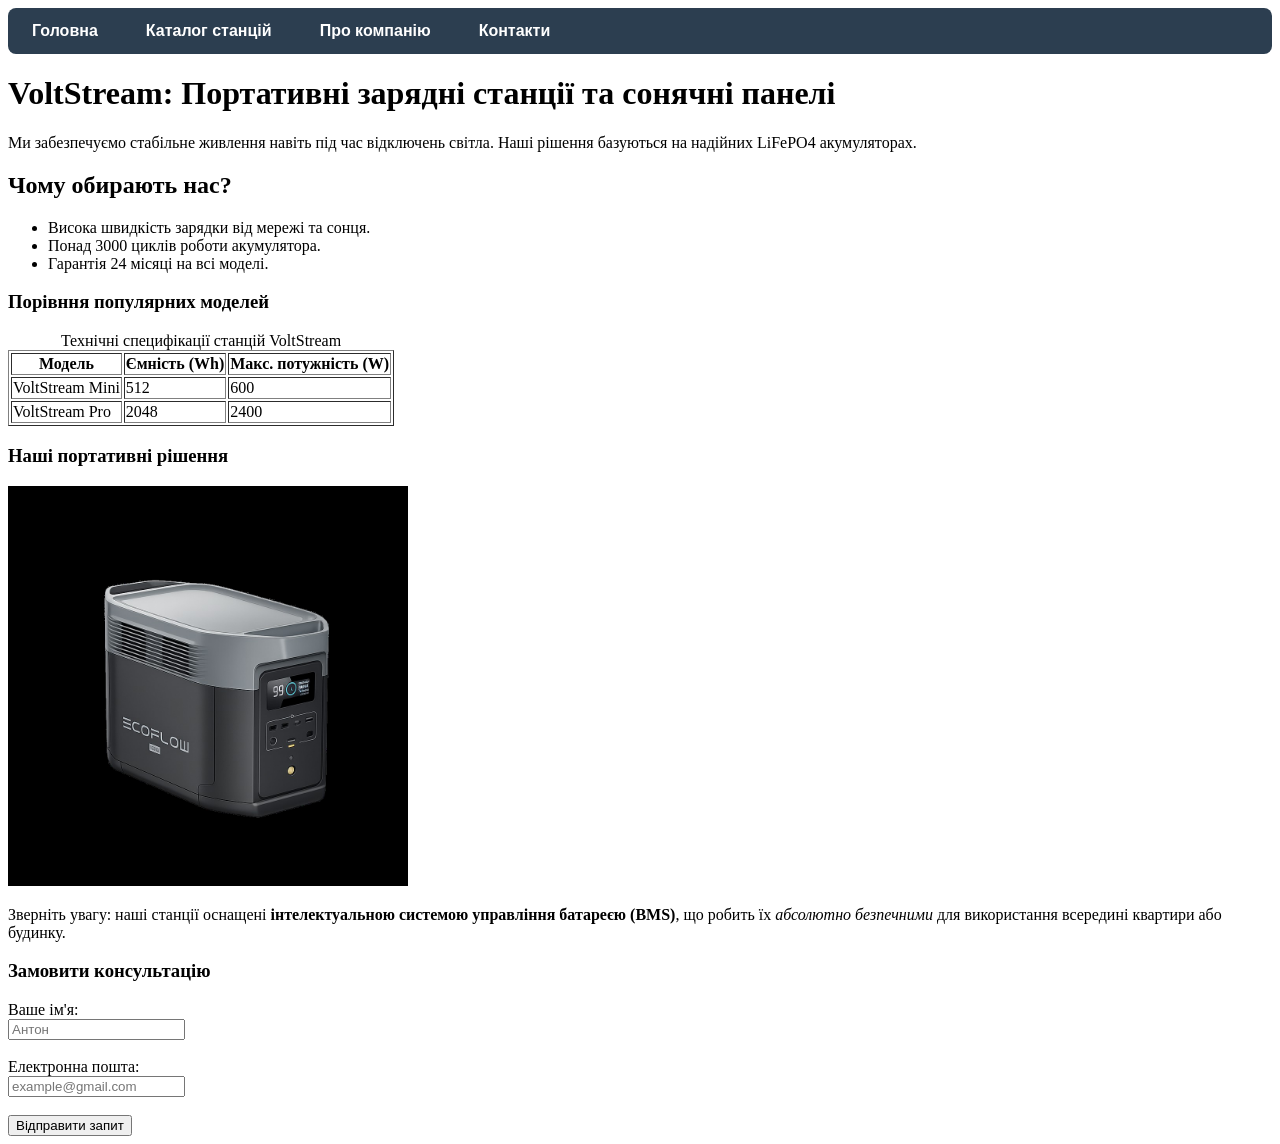
==== index.html @ 3bc47c71 "Add files via upload" ====
<!DOCTYPE html>
<html lang="uk">
<head>
    <link rel="stylesheet" href="style.css">
    <meta charset="UTF-8">
    <title>VoltStream - Енергія твого дому</title>
</head>
<body>
    <ul class="nav-list">
        <li><a href="#" class="nav-link">Головна</a></li>
        <li><a href="#" class="nav-link">Каталог станцій</a></li>
        <li><a href="#" class="nav-link">Про компанію</a></li>
        <li><a href="#" class="nav-link">Контакти</a></li>
    </ul>
    <h1>VoltStream: Портативні зарядні станції та сонячні панелі</h1>
    <p>Ми забезпечуємо стабільне живлення навіть під час відключень світла. Наші рішення базуються на надійних LiFePO4 акумуляторах.</p>

    <div>
        <h2>Чому обирають нас?</h2>
        <ul>
            <li>Висока швидкість зарядки від мережі та сонця.</li>
            <li>Понад 3000 циклів роботи акумулятора.</li>
            <li>Гарантія 24 місяці на всі моделі.</li>
        </ul>
    </div>
<h3>Порівння популярних моделей</h3>
<table border="1"> <caption> Технічні специфікації станцій  VoltStream</caption>
    <tr>
        <th>Модель</th>
        <th>Ємність (Wh)</th>
        <th>Макс. потужність (W)</th>
    </tr>
    <tr>
        <td>VoltStream Mini</td>
        <td>512</td>
        <td>600</td>
    </tr>
    <tr>
        <td>VoltStream Pro</td>
        <td>2048</td>
        <td>2400</td>
    </tr>
</table>
<h3>Наші портативні рішення</h3>
    <p>
        <img src="station.jpg" alt="Зарядна станція VoltStream" width="400" />
    </p>

    <p>
        Зверніть увагу: наші станції оснащені <strong>інтелектуальною системою управління батареєю (BMS)</strong>, що робить їх <em>абсолютно безпечними</em> для використання всередині квартири або будинку.
    </p>

    <h3>Замовити консультацію</h3>
    <form action="#">
        <label for="userName">Ваше ім'я:</label><br>
        <input type="text" id="userName" name="userName" placeholder="Антон"><br><br>
        
        <label for="userEmail">Електронна пошта:</label><br>
        <input type="email" id="userEmail" name="userEmail" placeholder="example@gmail.com"><br><br>
        
        <button type="submit">Відправити запит</button>
    </form>

</body>
</html>
---- style.css ----
/* КЛАС 1: Стилізація самого списку (контейнера меню) */
.nav-list {
    list-style-type: none; /* Прибираємо стандартні крапки-маркери  */
    display: flex;         /* Робимо список горизонтальним  */
    background-color: #2c3e50; /* Темно-синій колір фону для меню */
    padding: 0;            /* Прибираємо внутрішні відступи */
    margin: 0;             /* Прибираємо зовнішні відступи */
    border-radius: 8px;    /* Закруглюємо кути меню (бонус для краси) */
}

/* КЛАС 2: Стилізація посилань всередині меню */
.nav-link {
    display: block;        /* Робимо посилання блочними для зручного кліку */
    color: white;          /* Колір тексту */
    text-align: center;    /* Вирівнювання тексту по центру */
    padding: 14px 24px;    /* Відступи навколо тексту (робить кнопки широкими) */
    text-decoration: none; /* Прибираємо стандартне підкреслення посилань */
    font-family: Arial, sans-serif; /* Змінюємо шрифт */
    font-weight: bold;     /* Робимо текст жирним */
}

/* КЛАС 3: Реакція на наведення та натискання миші  */
.nav-link:hover, .nav-link:active {
    background-color: #f39c12; /* Змінюємо колір фону на помаранчевий при наведенні */
    color: #fff;               /* Колір тексту залишається білим */
    border-radius: 4px;        /* Легке закруглення самої кнопки при наведенні */
}
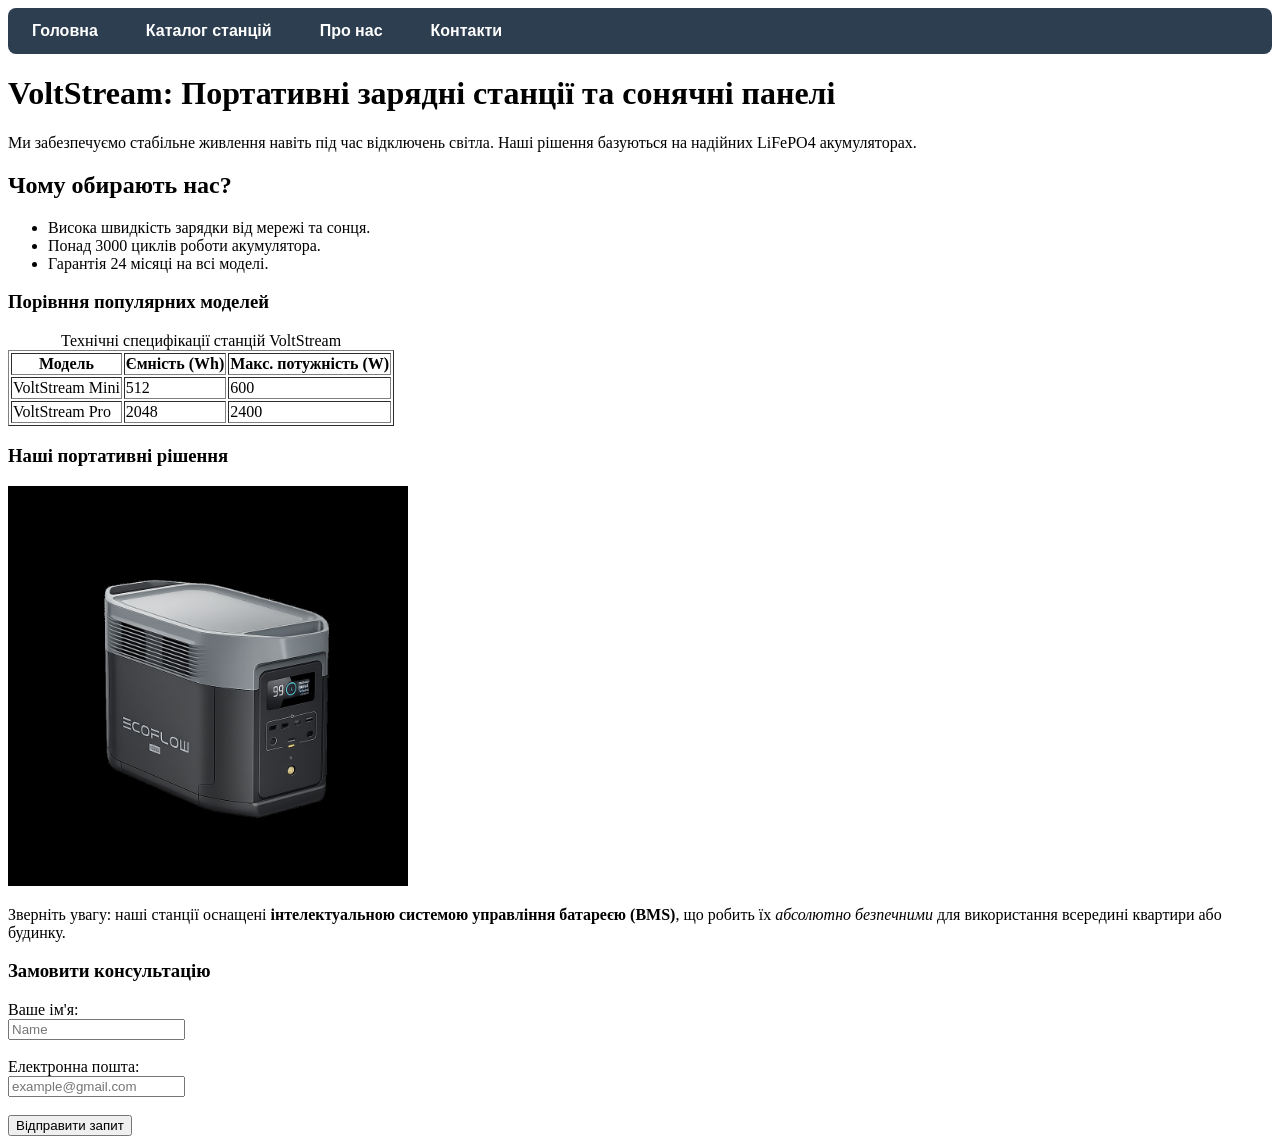
==== commit a8600cb4: "566" ====
--- a/index.html
+++ b/index.html
@@ -7,10 +7,10 @@
 </head>
 <body>
     <ul class="nav-list">
-        <li><a href="#" class="nav-link">Головна</a></li>
-        <li><a href="#" class="nav-link">Каталог станцій</a></li>
-        <li><a href="#" class="nav-link">Про компанію</a></li>
-        <li><a href="#" class="nav-link">Контакти</a></li>
+        <li><a href="index.html" class="nav-link">Головна</a></li>
+        <li><a href="catalog.html" class="nav-link">Каталог станцій</a></li>
+        <li><a href="company.html" class="nav-link">Про нас</a></li>
+        <li><a href="contacts.html" class="nav-link">Контакти</a></li>
     </ul>
     <h1>VoltStream: Портативні зарядні станції та сонячні панелі</h1>
     <p>Ми забезпечуємо стабільне живлення навіть під час відключень світла. Наші рішення базуються на надійних LiFePO4 акумуляторах.</p>
@@ -53,7 +53,7 @@
     <h3>Замовити консультацію</h3>
     <form action="#">
         <label for="userName">Ваше ім'я:</label><br>
-        <input type="text" id="userName" name="userName" placeholder="Антон"><br><br>
+        <input type="text" id="userName" name="userName" placeholder="Name"><br><br>
         
         <label for="userEmail">Електронна пошта:</label><br>
         <input type="email" id="userEmail" name="userEmail" placeholder="example@gmail.com"><br><br>
@@ -62,4 +62,4 @@
     </form>
 
 </body>
-</html>
+</html>
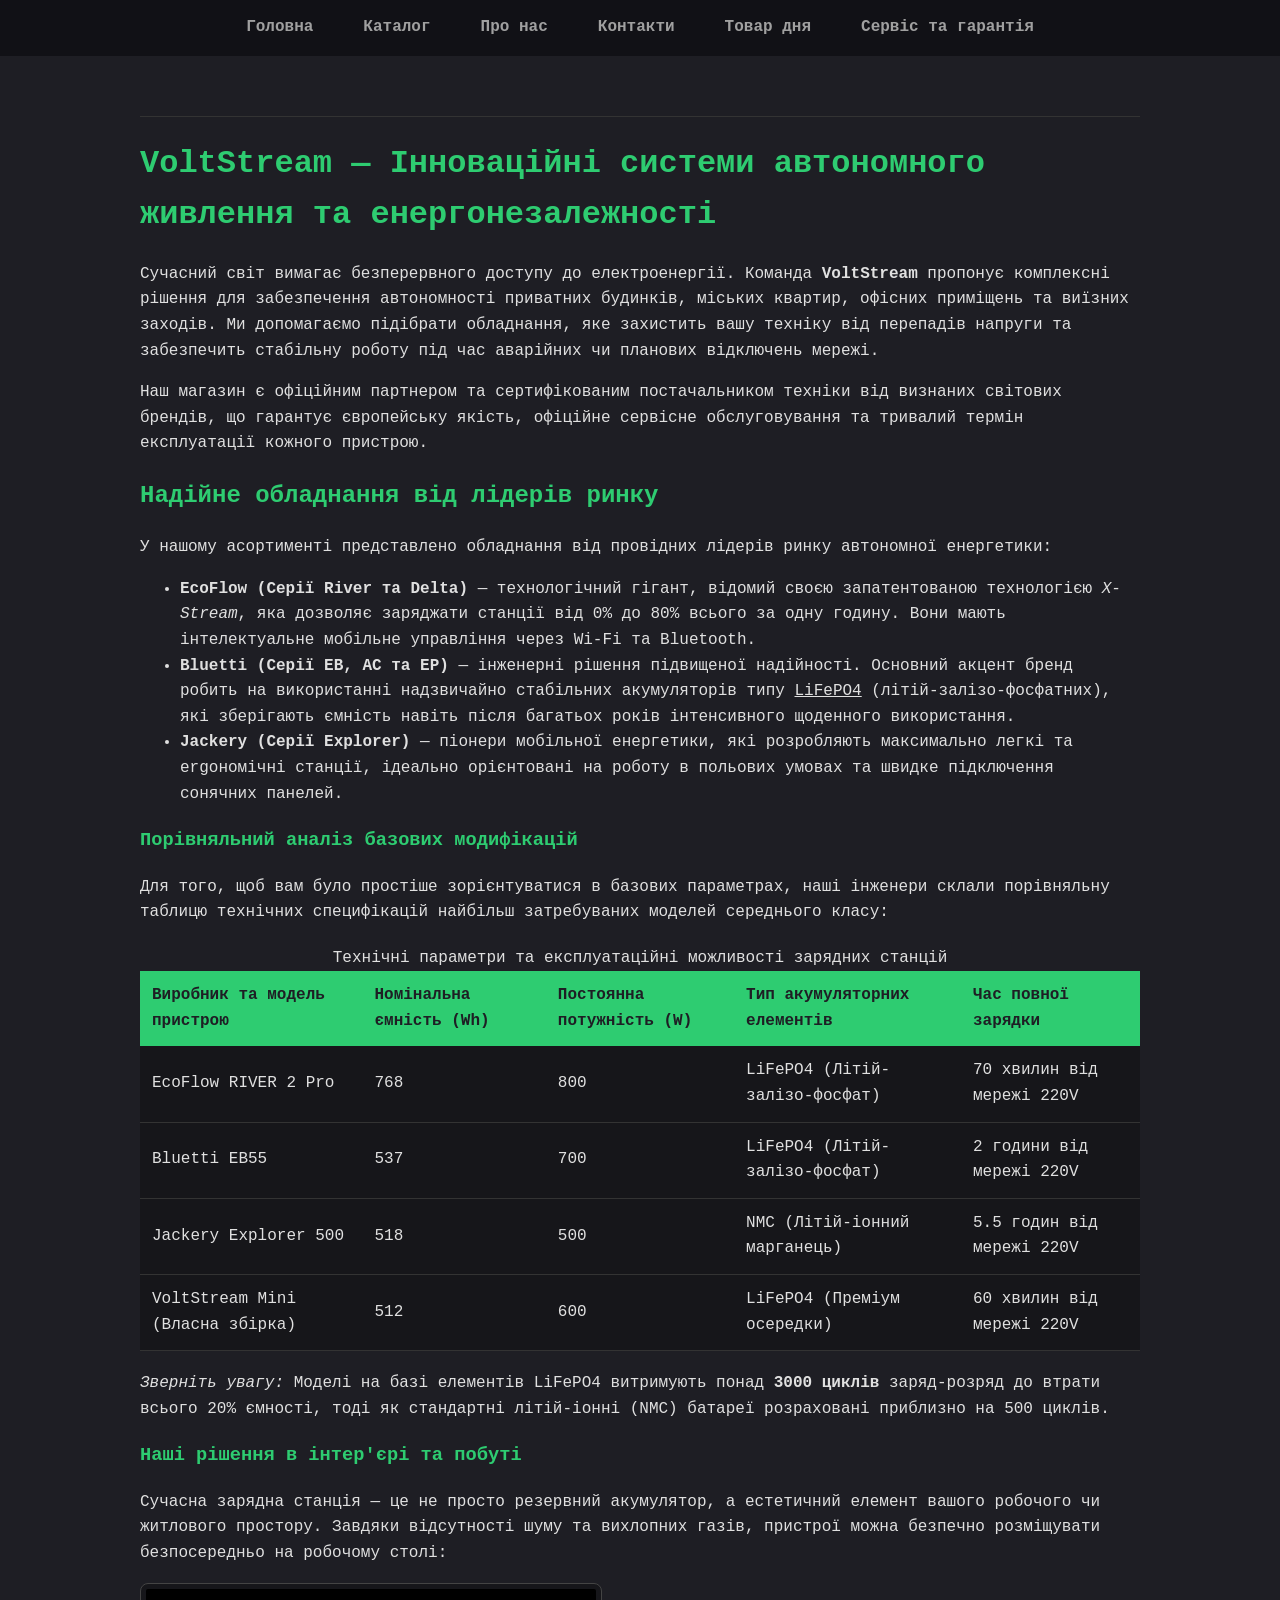
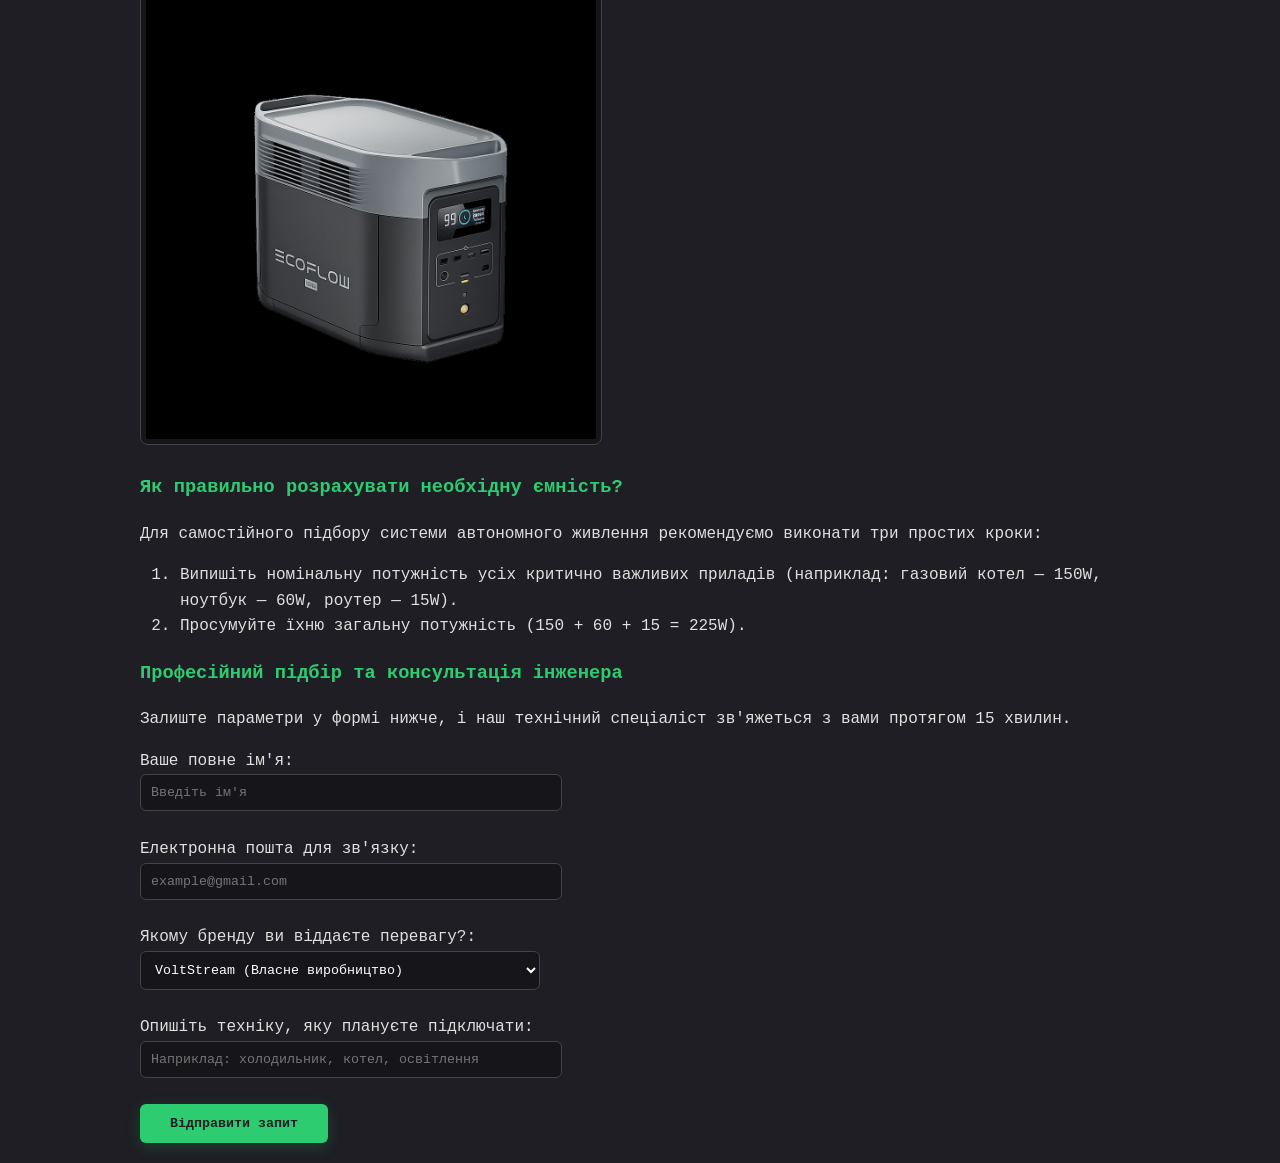
==== commit d7e83927: "Add files via upload" ====
--- a/index.html
+++ b/index.html
@@ -1,65 +1,126 @@
 <!DOCTYPE html>
 <html lang="uk">
 <head>
+    <meta charset="UTF-8">
     <link rel="stylesheet" href="style.css">
-    <meta charset="UTF-8">
-    <title>VoltStream - Енергія твого дому</title>
+    <title>VoltStream — Головна сторінка</title>
 </head>
 <body>
-    <ul class="nav-list">
-        <li><a href="index.html" class="nav-link">Головна</a></li>
-        <li><a href="catalog.html" class="nav-link">Каталог станцій</a></li>
-        <li><a href="company.html" class="nav-link">Про нас</a></li>
-        <li><a href="contacts.html" class="nav-link">Контакти</a></li>
-    </ul>
-    <h1>VoltStream: Портативні зарядні станції та сонячні панелі</h1>
-    <p>Ми забезпечуємо стабільне живлення навіть під час відключень світла. Наші рішення базуються на надійних LiFePO4 акумуляторах.</p>
 
-    <div>
-        <h2>Чому обирають нас?</h2>
-        <ul>
-            <li>Висока швидкість зарядки від мережі та сонця.</li>
-            <li>Понад 3000 циклів роботи акумулятора.</li>
-            <li>Гарантія 24 місяці на всі моделі.</li>
+    <nav class="nav-menu">
+        <ul class="nav-list">
+            <li><a href="index.html" class="nav-link">Головна</a></li>
+            <li><a href="catalog.html" class="nav-link">Каталог</a></li>
+            <li><a href="company.html" class="nav-link">Про нас</a></li>
+            <li><a href="contacts.html" class="nav-link">Контакти</a></li>
+            <li><a href="product.html" class="nav-link">Товар дня</a></li>
+            <li><a href="service.html" class="nav-link">Сервіс та гарантія</a></li>
         </ul>
+    </nav>
+   
+    <div class="container">
+
+        <hr>
+
+        <h1>VoltStream — Інноваційні системи автономного живлення та енергонезалежності</h1>
+        
+        <p>Сучасний світ вимагає безперервного доступу до електроенергії. Команда <strong>VoltStream</strong> пропонує комплексні рішення для забезпечення автономності приватних будинків, міських квартир, офісних приміщень та виїзних заходів. Ми допомагаємо підібрати обладнання, яке захистить вашу техніку від перепадів напруги та забезпечить стабільну роботу під час аварійних чи планових відключень мережі.</p>
+
+        <p>Наш магазин є офіційним партнером та сертифікованим постачальником техніки від визнаних світових брендів, що гарантує європейську якість, офіційне сервісне обслуговування та тривалий термін експлуатації кожного пристрою.</p>
+
+        <div>
+            <h2>Надійне обладнання від лідерів ринку</h2>
+            <p>У нашому асортименті представлено обладнання від провідних лідерів ринку автономної енергетики:</p>
+            
+            <ul>
+                <li><strong>EcoFlow (Серії River та Delta)</strong> — технологічний гігант, відомий своєю запатентованою технологією <i>X-Stream</i>, яка дозволяє заряджати станції від 0% до 80% всього за одну годину. Вони мають інтелектуальне мобільне управління через Wi-Fi та Bluetooth.</li>
+                <li><b>Bluetti (Серії EB, AC та EP)</b> — інженерні рішення підвищеної надійності. Основний акцент бренд робить на використанні надзвичайно стабільних акумуляторів типу <u>LiFePO4</u> (літій-залізо-фосфатних), які зберігають ємність навіть після багатьох років інтенсивного щоденного використання.</li>
+                <li><b>Jackery (Серії Explorer)</b> — піонери мобільної енергетики, які розробляють максимально легкі та ergономічні станції, ідеально орієнтовані на роботу в польових умовах та швидке підключення сонячних панелей.</li>
+            </ul>
+        </div>
+
+        <h3>Порівняльний аналіз базових модифікацій</h3>
+        <p>Для того, щоб вам було простіше зорієнтуватися в базових параметрах, наші інженери склали порівняльну таблицю технічних специфікацій найбільш затребуваних моделей середнього класу:</p>
+
+        <table class="tech-table">
+            <caption>Технічні параметри та експлуатаційні можливості зарядних станцій</caption>
+            <tr>
+                <th>Виробник та модель пристрою</th>
+                <th>Номінальна ємність (Wh)</th>
+                <th>Постоянна потужність (W)</th>
+                <th>Тип акумуляторних елементів</th>
+                <th>Час повної зарядки</th>
+            </tr>
+            <tr>
+                <td>EcoFlow RIVER 2 Pro</td>
+                <td>768</td>
+                <td>800</td>
+                <td>LiFePO4 (Літій-залізо-фосфат)</td>
+                <td>70 хвилин від мережі 220V</td>
+            </tr>
+            <tr>
+                <td>Bluetti EB55</td>
+                <td>537</td>
+                <td>700</td>
+                <td>LiFePO4 (Літій-залізо-фосфат)</td>
+                <td>2 години від мережі 220V</td>
+            </tr>
+            <tr>
+                <td>Jackery Explorer 500</td>
+                <td>518</td>
+                <td>500</td>
+                <td>NMC (Літій-іонний марганець)</td>
+                <td>5.5 годин від мережі 220V</td>
+            </tr>
+            <tr>
+                <td>VoltStream Mini (Власна збірка)</td>
+                <td>512</td>
+                <td>600</td>
+                <td>LiFePO4 (Преміум осередки)</td>
+                <td>60 хвилин від мережі 220V</td>
+            </tr>
+        </table>
+
+        <p><i>Зверніть увагу:</i> Моделі на базі елементів LiFePO4 витримують понад <b>3000 циклів</b> заряд-розряд до втрати всього 20% ємності, тоді як стандартні літій-іонні (NMC) батареї розраховані приблизно на 500 циклів.</p>
+
+        <h3>Наші рішення в інтер'єрі та побуті</h3>
+        <p>Сучасна зарядна станція — це не просто резервний акумулятор, а естетичний елемент вашого робочого чи житлового простору. Завдяки відсутності шуму та вихлопних газів, пристрої можна безпечно розміщувати безпосередньо на робочому столі:</p>
+        
+        <p>
+            <img class="product-img" src="station.jpg" alt="Сучасна зарядна станція EcoFlow" width="450" />
+        </p>
+
+        <h3>Як правильно розрахувати необхідну ємність?</h3>
+        <p>Для самостійного підбору системи автономного живлення рекомендуємо виконати три простих кроки:</p>
+        <ol>
+            <li>Випишіть номінальну потужність усіх критично важливих приладів (наприклад: газовий котел — 150W, ноутбук — 60W, роутер — 15W).</li>
+            <li>Просумуйте їхню загальну потужність (150 + 60 + 15 = 225W).</li>
+        </ol>
+
+        <h3>Професійний підбір та консультація інженера</h3>
+        <p>Залиште параметри у формі нижче, і наш технічний спеціаліст зв'яжеться з вами протягом 15 хвилин.</p>
+        
+        <form action="#" onsubmit="alert('Запит надіслано!')">
+            <label for="userName">Ваше повне ім'я:</label><br>
+            <input class="form-input" type="text" id="userName" name="userName" placeholder="Введіть ім'я" required><br><br>
+            
+            <label for="userEmail">Електронна пошта для зв'язку:</label><br>
+            <input class="form-input" type="email" id="userEmail" name="userEmail" placeholder="example@gmail.com" required><br><br>
+            
+            <label for="userBrand">Якому бренду ви віддаєте перевагу?:</label><br>
+            <select class="form-input" id="userBrand" name="userBrand">
+                <option value="voltstream">VoltStream (Власне виробництво)</option>
+                <option value="ecoflow">EcoFlow</option>
+                <option value="bluetti">Bluetti</option>
+                <option value="jackery">Jackery</option>
+            </select><br><br>
+
+            <label for="userDevice">Опишіть техніку, яку плануєте підключати:</label><br>
+            <input class="form-input" type="text" id="userDevice" name="userDevice" placeholder="Наприклад: холодильник, котел, освітлення"><br><br>
+            
+            <button class="btn-submit" type="submit">Відправити запит</button>
+        </form>
+
     </div>
-<h3>Порівння популярних моделей</h3>
-<table border="1"> <caption> Технічні специфікації станцій  VoltStream</caption>
-    <tr>
-        <th>Модель</th>
-        <th>Ємність (Wh)</th>
-        <th>Макс. потужність (W)</th>
-    </tr>
-    <tr>
-        <td>VoltStream Mini</td>
-        <td>512</td>
-        <td>600</td>
-    </tr>
-    <tr>
-        <td>VoltStream Pro</td>
-        <td>2048</td>
-        <td>2400</td>
-    </tr>
-</table>
-<h3>Наші портативні рішення</h3>
-    <p>
-        <img src="station.jpg" alt="Зарядна станція VoltStream" width="400" />
-    </p>
-
-    <p>
-        Зверніть увагу: наші станції оснащені <strong>інтелектуальною системою управління батареєю (BMS)</strong>, що робить їх <em>абсолютно безпечними</em> для використання всередині квартири або будинку.
-    </p>
-
-    <h3>Замовити консультацію</h3>
-    <form action="#">
-        <label for="userName">Ваше ім'я:</label><br>
-        <input type="text" id="userName" name="userName" placeholder="Name"><br><br>
-        
-        <label for="userEmail">Електронна пошта:</label><br>
-        <input type="email" id="userEmail" name="userEmail" placeholder="example@gmail.com"><br><br>
-        
-        <button type="submit">Відправити запит</button>
-    </form>
-
 </body>
 </html>
--- a/style.css
+++ b/style.css
@@ -1,27 +1,136 @@
-/* КЛАС 1: Стилізація самого списку (контейнера меню) */
-.nav-list {
-    list-style-type: none; /* Прибираємо стандартні крапки-маркери  */
-    display: flex;         /* Робимо список горизонтальним  */
-    background-color: #2c3e50; /* Темно-синій колір фону для меню */
-    padding: 0;            /* Прибираємо внутрішні відступи */
-    margin: 0;             /* Прибираємо зовнішні відступи */
-    border-radius: 8px;    /* Закруглюємо кути меню (бонус для краси) */
+/* ==========================================================================
+   1. ЗАГАЛЬНІ СТИЛІ ТА ШРИФТИ (Tech Dark Theme)
+   ========================================================================== */
+body {
+    background-color: #1e1e24; /* Темно-сірий фон усього сайту */
+    color: #e0e0e0;            /* Світло-сірий колір тексту для легкого читання */
+    font-family: 'Courier New', Courier, monospace; /* Інженерний моноширинний шрифт */
+    margin: 0;
+    padding: 0;
+    line-height: 1.6;
 }
 
-/* КЛАС 2: Стилізація посилань всередині меню */
-.nav-link {
-    display: block;        /* Робимо посилання блочними для зручного кліку */
-    color: white;          /* Колір тексту */
-    text-align: center;    /* Вирівнювання тексту по центру */
-    padding: 14px 24px;    /* Відступи навколо тексту (робить кнопки широкими) */
-    text-decoration: none; /* Прибираємо стандартне підкреслення посилань */
-    font-family: Arial, sans-serif; /* Змінюємо шрифт */
-    font-weight: bold;     /* Робимо текст жирним */
+/* КЛАС 1: Обмежений блочний контейнер для контенту (Вибір 7-Б) */
+.container {
+    max-width: 1000px;        /* Ширина сайту рівно 1000 пікселів */
+    margin: 0 auto;           /* Вирівнювання всього блоку строго по центру */
+    padding: 20px;            /* Внутрішні відступи від країв */
 }
 
-/* КЛАС 3: Реакція на наведення та натискання миші  */
+h1, h2, h3 {
+    color: #2ecc71;            /* Яскраво-зелений акцентний колір для заголовків */
+}
+
+hr {
+    border: 0;
+    border-top: 1px solid #333;
+    margin: 20px 0;
+}
+
+/* ==========================================================================
+   2. СТИЛІЗАЦІЯ МЕНЮ (Вибір 2-А + Вимоги Лаби)
+   ========================================================================== */
+/* КЛАС 2: Суцільна темна смуга меню на всю ширину */
+.nav-menu {
+    background-color: #111116; /* Глибокий чорний фон для смуги навігації */
+    width: 100%;
+    margin-bottom: 20px;
+}
+
+/* КЛАС 3: Горизонтальний список без маркерів */
+.nav-list {
+    list-style-type: none;     /* Прибираємо стандартні точки-маркери */
+    display: flex;             /* Вишиковуємо елементи горизонтально в ряд */
+    justify-content: center;   /* Центруємо кнопки меню на смузі */
+    margin: 0;
+    padding: 0;
+}
+
+/* КЛАС 4: Кнопки-посилання меню */
+.nav-link {
+    display: block;
+    color: #a0a0a0;            /* Спокійний колір посилань у звичайному стані */
+    text-decoration: none;     /* Прибираємо нижнє підкреслення */
+    padding: 15px 25px;        /* Великі зручні відступи для кліку */
+    font-weight: bold;
+    transition: all 0.3s ease; /* Плавна анімація зміни кольору */
+}
+
+/* ПСЕВДОКЛАСИ: Реакція на наведення миші (Вимога Лаби + Зелений акцент 1-А) */
 .nav-link:hover, .nav-link:active {
-    background-color: #f39c12; /* Змінюємо колір фону на помаранчевий при наведенні */
-    color: #fff;               /* Колір тексту залишається білим */
-    border-radius: 4px;        /* Легке закруглення самої кнопки при наведенні */
+    background-color: #2ecc71; /* Зелений фон при наведенні */
+    color: #1e1e24;            /* Текст стає темним для контрасту */
+}
+
+/* ==========================================================================
+   3. СТИЛІЗАЦІЯ ТАБЛИЦЬ (Вибір 4-А)
+   ========================================================================== */
+/* КЛАС 5: Сучасна таблиця без товстих стандартних рамок */
+.tech-table {
+    width: 100%;
+    border-collapse: collapse; /* Злиття подвійних рамок в одну тонку лінію */
+    margin: 20px 0;
+    background-color: #16161a;
+}
+
+.tech-table th {
+    background-color: #2ecc71; /* Зелений фон заголовку таблиці */
+    color: #1e1e24;            /* Темний текст */
+    padding: 12px;
+    text-align: left;
+}
+
+.tech-table td {
+    padding: 12px;
+    border-bottom: 1px solid #333; /* Тільки тонкі горизонтальні лінії розділення */
+}
+
+/* ==========================================================================
+   4. СТИЛІЗАЦІЯ ФОРМИ ТА КНОПОК (Вибір 5-Б)
+   ========================================================================== */
+/* КЛАС 6: Сучасні закруглені поля введення */
+.form-input {
+    width: 100%;
+    max-width: 400px;
+    background-color: #16161a;
+    border: 1px solid #444;
+    color: #fff;
+    padding: 10px;
+    border-radius: 6px;        /* М'які закруглені кути */
+    font-family: inherit;
+}
+
+.form-input:focus {
+    border-color: #2ecc71;     /* Зелена рамка при кліку в поле */
+    outline: none;
+}
+
+/* КЛАС 7: Стильна кнопка з тінню та плавним ховером */
+.btn-submit {
+    background-color: #2ecc71; /* Зелений колір кнопки */
+    color: #1e1e24;
+    border: none;
+    padding: 12px 30px;
+    font-weight: bold;
+    border-radius: 6px;        /* Легке закруглення */
+    cursor: pointer;
+    box-shadow: 0 4px 15px rgba(46, 204, 113, 0.2); /* Світлова зелена тінь для об'єму */
+    transition: all 0.3s ease;
+    font-family: inherit;
+}
+
+.btn-submit:hover {
+    background-color: #27ae60; /* Стає трохи темнішою при наведенні */
+    box-shadow: 0 6px 20px rgba(46, 204, 113, 0.4); /* Тінь стає яскравішою */
+}
+
+/* ==========================================================================
+   5. МЕДІА-ЕЛЕМЕНТИ (Вибір 6-Б)
+   ========================================================================== */
+/* КЛАС 8: Картинка з тонкою рамкою та закругленням */
+.product-img {
+    border: 1px solid #444;    /* Тонка стильна рамка */
+    border-radius: 8px;        /* Закруглені кути */
+    padding: 5px;
+    background-color: #16161a;
 }
